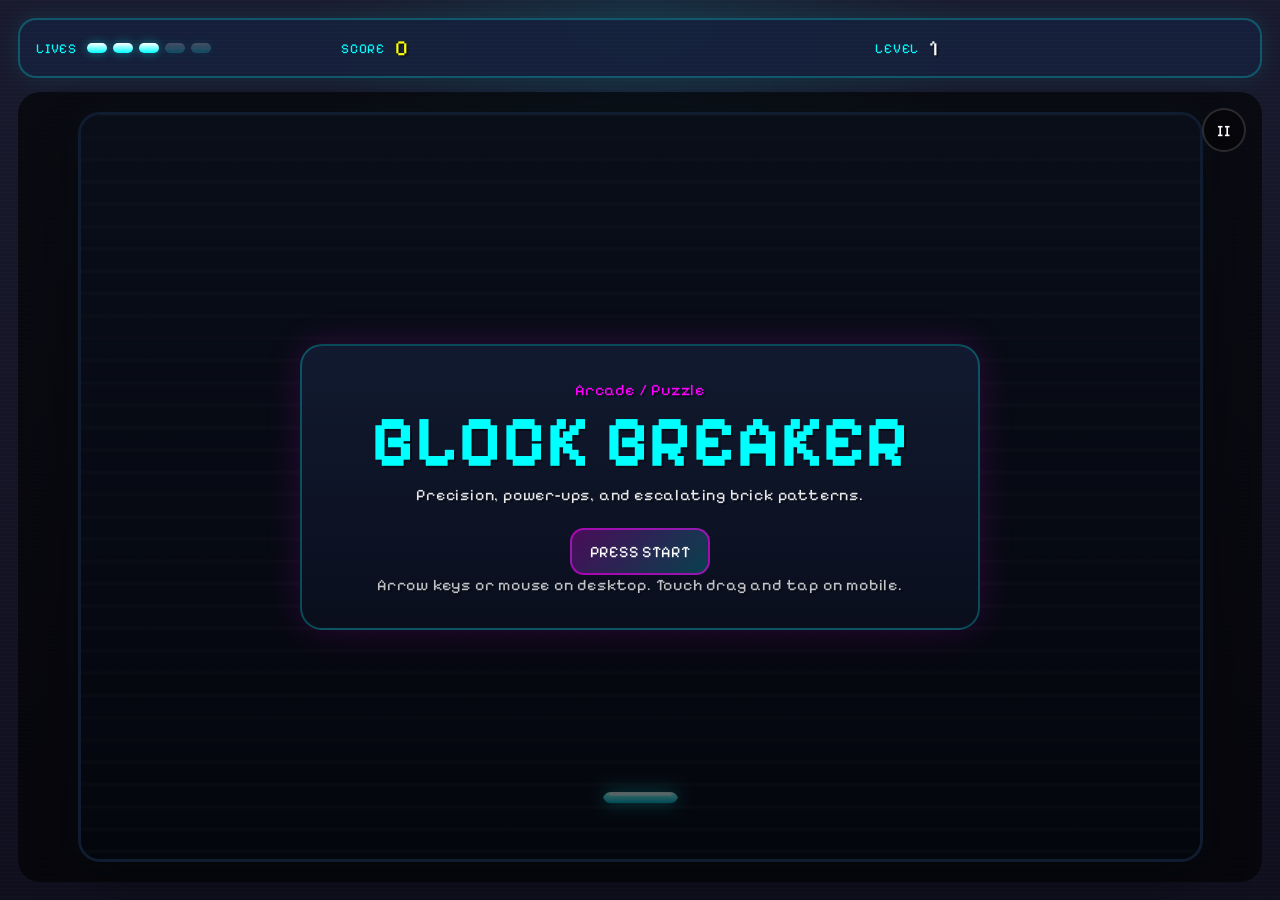
==== Breaker/index.html @ c7cd65aa "Finished exept pacman & kong" ====
<!DOCTYPE html>
<html lang="en">
<head>
  <meta charset="UTF-8">
  <meta name="viewport" content="width=device-width, initial-scale=1.0, viewport-fit=cover">
  <title>Block Breaker</title>
  <link rel="preconnect" href="https://fonts.googleapis.com">
  <link rel="preconnect" href="https://fonts.gstatic.com" crossorigin>
  <link href="https://fonts.googleapis.com/css2?family=Pixelify+Sans:wght@400..700&display=swap" rel="stylesheet">
  <link rel="stylesheet" href="styles.css">
</head>
<body>
  <div class="scanlines" aria-hidden="true"></div>
  <main class="app-shell">
    <header class="hud" id="hud">
      <div class="hud-block lives-block">
        <div class="hud-label">Lives</div>
        <div class="lives-icons" id="livesIcons"></div>
      </div>
      <div class="hud-block score-block">
        <div class="hud-label">Score</div>
        <div class="hud-value score-value" id="scoreValue">0</div>
      </div>
      <div class="hud-block level-block">
        <div class="hud-label">Level</div>
        <div class="hud-value" id="levelValue">1</div>
        <div class="power-badge hidden" id="powerBadge"></div>
      </div>
    </header>

    <section class="playframe">
      <canvas id="gameCanvas" width="1200" height="800" aria-label="Block Breaker game"></canvas>
      <button class="pause-button" id="pauseButton" type="button">II</button>
      <div class="touch-hint" id="touchHint">Drag to move · Tap to launch / fire</div>

      <div class="overlay title-overlay" id="titleOverlay">
        <div class="overlay-card">
          <p class="eyebrow">Arcade / Puzzle</p>
          <h1>Block Breaker</h1>
          <p class="subtitle">Precision, power-ups, and escalating brick patterns.</p>
          <button class="primary-button" id="startButton" type="button">Press Start</button>
          <p class="help-line">Arrow keys or mouse on desktop. Touch drag and tap on mobile.</p>
        </div>
      </div>

      <div class="overlay hidden" id="pauseOverlay">
        <div class="overlay-card small">
          <h2>Paused</h2>
          <div class="button-row">
            <button class="primary-button" id="resumeButton" type="button">Resume</button>
            <button class="ghost-button" id="restartButton" type="button">Restart</button>
            <button class="ghost-button" id="menuButton" type="button">Quit</button>
          </div>
        </div>
      </div>

      <div class="overlay hidden" id="bannerOverlay">
        <div class="overlay-card banner-card">
          <h2 id="bannerTitle">Level Clear</h2>
          <p class="banner-score" id="bannerScore">+0</p>
          <p id="bannerDetail">Next level loading...</p>
        </div>
      </div>

      <div class="overlay hidden" id="gameOverOverlay">
        <div class="overlay-card">
          <h2 class="danger">Game Over</h2>
          <p class="final-score-label">Final Score</p>
          <p class="final-score" id="finalScore">0</p>
          <div class="button-row">
            <button class="primary-button" id="playAgainButton" type="button">Play Again</button>
            <button class="ghost-button" id="mainMenuButton" type="button">Main Menu</button>
          </div>
        </div>
      </div>
    </section>
  </main>

  <script src="game.js"></script>
</body>
</html>
---- Breaker/styles.css ----
:root {
  --bg-deep: #1a1a2e;
  --bg-panel: rgba(22, 33, 62, 0.85);
  --bg-panel-solid: #16213e;
  --bg-shadow: #0f0f1e;
  --cyan: #00ffff;
  --magenta: #ff00ff;
  --yellow: #ffff00;
  --lime: #00ff00;
  --red: #ff0000;
  --white: #ffffff;
  --field-border: #284978;
}

* {
  box-sizing: border-box;
}

html,
body {
  margin: 0;
  min-height: 100%;
  background:
    radial-gradient(circle at top, rgba(0, 255, 255, 0.08), transparent 30%),
    linear-gradient(180deg, var(--bg-deep), var(--bg-shadow));
  color: var(--white);
  font-family: "Pixelify Sans", monospace;
  letter-spacing: 0.05em;
}

body {
  overflow: hidden;
}

.scanlines {
  position: fixed;
  inset: 0;
  pointer-events: none;
  opacity: 0.08;
  background-image: linear-gradient(to bottom, rgba(255, 255, 255, 0.2) 1px, transparent 1px);
  background-size: 100% 4px;
  animation: scan 8s linear infinite;
}

.app-shell {
  min-height: 100vh;
  display: grid;
  grid-template-rows: auto 1fr;
  padding: 18px;
  gap: 14px;
}

.hud {
  height: 60px;
  display: grid;
  grid-template-columns: repeat(4, minmax(0, 1fr));
  gap: 12px;
  padding: 10px 16px;
  background: var(--bg-panel);
  border: 2px solid rgba(0, 255, 255, 0.25);
  border-radius: 18px;
  box-shadow: 0 0 24px rgba(0, 255, 255, 0.1);
}

.hud-block {
  display: flex;
  align-items: center;
  gap: 10px;
  min-width: 0;
}

.hud-block.level-block {
  justify-content: flex-end;
}

.hud-label {
  color: var(--cyan);
  font-size: 0.85rem;
  text-transform: uppercase;
  flex: 0 0 auto;
}

.hud-value {
  font-size: 1.35rem;
  text-shadow: 2px 2px 0 rgba(0, 0, 0, 0.4);
}

.score-value {
  color: var(--yellow);
}

.accent-magenta {
  color: var(--magenta);
}

.lives-icons {
  display: flex;
  gap: 6px;
}

.life-icon {
  width: 20px;
  height: 10px;
  border-radius: 999px;
  background: linear-gradient(180deg, var(--white), var(--cyan));
  box-shadow: 0 0 10px rgba(0, 255, 255, 0.4);
}

.life-icon.empty {
  opacity: 0.2;
}

.power-badge {
  display: inline-flex;
  align-items: center;
  gap: 8px;
  margin-left: 12px;
  padding: 4px 10px;
  border-radius: 999px;
  background: rgba(255, 255, 255, 0.08);
  border: 1px solid rgba(255, 255, 255, 0.15);
  font-size: 0.8rem;
  color: var(--white);
}

.playframe {
  position: relative;
  min-height: 0;
  display: grid;
  place-items: center;
}

canvas {
  width: min(100%, calc((100vh - 150px) * 1.5));
  max-height: calc(100vh - 150px);
  aspect-ratio: 3 / 2;
  background:
    linear-gradient(180deg, rgba(0, 255, 255, 0.04), transparent 18%),
    linear-gradient(180deg, #18233f, #0b1023);
  border: 3px solid var(--field-border);
  border-radius: 22px;
  box-shadow:
    inset 0 0 50px rgba(0, 0, 0, 0.4),
    0 18px 50px rgba(0, 0, 0, 0.35),
    0 0 30px rgba(0, 255, 255, 0.08);
  touch-action: none;
}

.overlay {
  position: absolute;
  inset: 0;
  display: grid;
  place-items: center;
  background: rgba(0, 0, 0, 0.6);
  border-radius: 22px;
}

.overlay.hidden,
.power-badge.hidden,
.touch-hint.hidden {
  display: none;
}

.overlay-card {
  width: min(92%, 680px);
  padding: 34px 32px;
  text-align: center;
  background:
    linear-gradient(180deg, rgba(18, 27, 50, 0.96), rgba(10, 15, 30, 0.96));
  border: 2px solid rgba(0, 255, 255, 0.25);
  border-radius: 22px;
  box-shadow: 0 0 36px rgba(255, 0, 255, 0.15);
}

.overlay-card.small {
  width: min(92%, 520px);
}

.overlay-card h1,
.overlay-card h2,
.overlay-card p {
  margin: 0;
  text-shadow: 2px 2px 0 rgba(0, 0, 0, 0.4);
}

.overlay-card h1 {
  font-size: clamp(3rem, 8vw, 4.5rem);
  color: var(--cyan);
  text-transform: uppercase;
}

.overlay-card h2 {
  font-size: clamp(2rem, 6vw, 3rem);
  color: var(--cyan);
  text-transform: uppercase;
}

.overlay-card h2.danger {
  color: var(--red);
}

.eyebrow,
.help-line,
.subtitle,
.final-score-label {
  font-size: 1rem;
}

.eyebrow {
  color: var(--magenta);
  margin-bottom: 10px;
}

.subtitle {
  margin-top: 10px;
  opacity: 0.9;
}

.final-score-label {
  margin-top: 18px;
}

.final-score,
.banner-score {
  margin-top: 10px;
  font-size: clamp(2.4rem, 8vw, 4rem);
  color: var(--yellow);
}

.help-line {
  margin-top: 18px;
  opacity: 0.75;
}

.primary-button,
.ghost-button,
.pause-button {
  border: 2px solid transparent;
  font: inherit;
  letter-spacing: 0.05em;
  cursor: pointer;
  transition: transform 0.15s ease, box-shadow 0.15s ease, border-color 0.15s ease;
}

.primary-button,
.ghost-button {
  margin-top: 24px;
  padding: 12px 18px;
  border-radius: 14px;
  text-transform: uppercase;
}

.primary-button {
  color: var(--white);
  background: linear-gradient(135deg, rgba(255, 0, 255, 0.25), rgba(0, 255, 255, 0.2));
  border-color: rgba(255, 0, 255, 0.55);
}

.ghost-button {
  color: var(--white);
  background: rgba(255, 255, 255, 0.05);
  border-color: rgba(255, 255, 255, 0.18);
}

.primary-button:hover,
.ghost-button:hover,
.pause-button:hover {
  transform: translateY(-1px);
}

.button-row {
  display: flex;
  justify-content: center;
  gap: 12px;
  flex-wrap: wrap;
}

.pause-button {
  position: absolute;
  top: 16px;
  right: 16px;
  width: 44px;
  height: 44px;
  border-radius: 999px;
  color: var(--white);
  background: rgba(0, 0, 0, 0.4);
  border-color: rgba(255, 255, 255, 0.15);
  z-index: 3;
}

.touch-hint {
  position: absolute;
  left: 50%;
  bottom: 18px;
  transform: translateX(-50%);
  z-index: 3;
  font-size: 0.9rem;
  padding: 8px 12px;
  border-radius: 999px;
  background: rgba(0, 0, 0, 0.35);
  color: rgba(255, 255, 255, 0.9);
}

.banner-card {
  width: min(92%, 440px);
}

@keyframes scan {
  from {
    transform: translateY(0);
  }

  to {
    transform: translateY(16px);
  }
}

@media (max-width: 900px) {
  .app-shell {
    padding: 10px;
  }

  .hud {
    grid-template-columns: repeat(2, minmax(0, 1fr));
    height: auto;
  }

  canvas {
    width: 100%;
    max-height: calc(100vh - 200px);
  }
}

@media (max-width: 680px), (orientation: portrait) {
  body {
    overflow: auto;
  }

  .app-shell {
    grid-template-rows: 1fr auto;
    min-height: 100dvh;
    padding: 8px;
  }

  .playframe {
    order: 1;
  }

  .hud {
    order: 2;
    grid-template-columns: repeat(2, minmax(0, 1fr));
    padding: 10px 12px;
  }

  .hud-block {
    flex-wrap: wrap;
    gap: 6px;
  }

  .hud-block.level-block {
    justify-content: flex-start;
  }

  canvas {
    width: 100%;
    max-height: min(72dvh, 1000px);
  }

  .touch-hint {
    bottom: 12px;
    font-size: 0.75rem;
  }
}
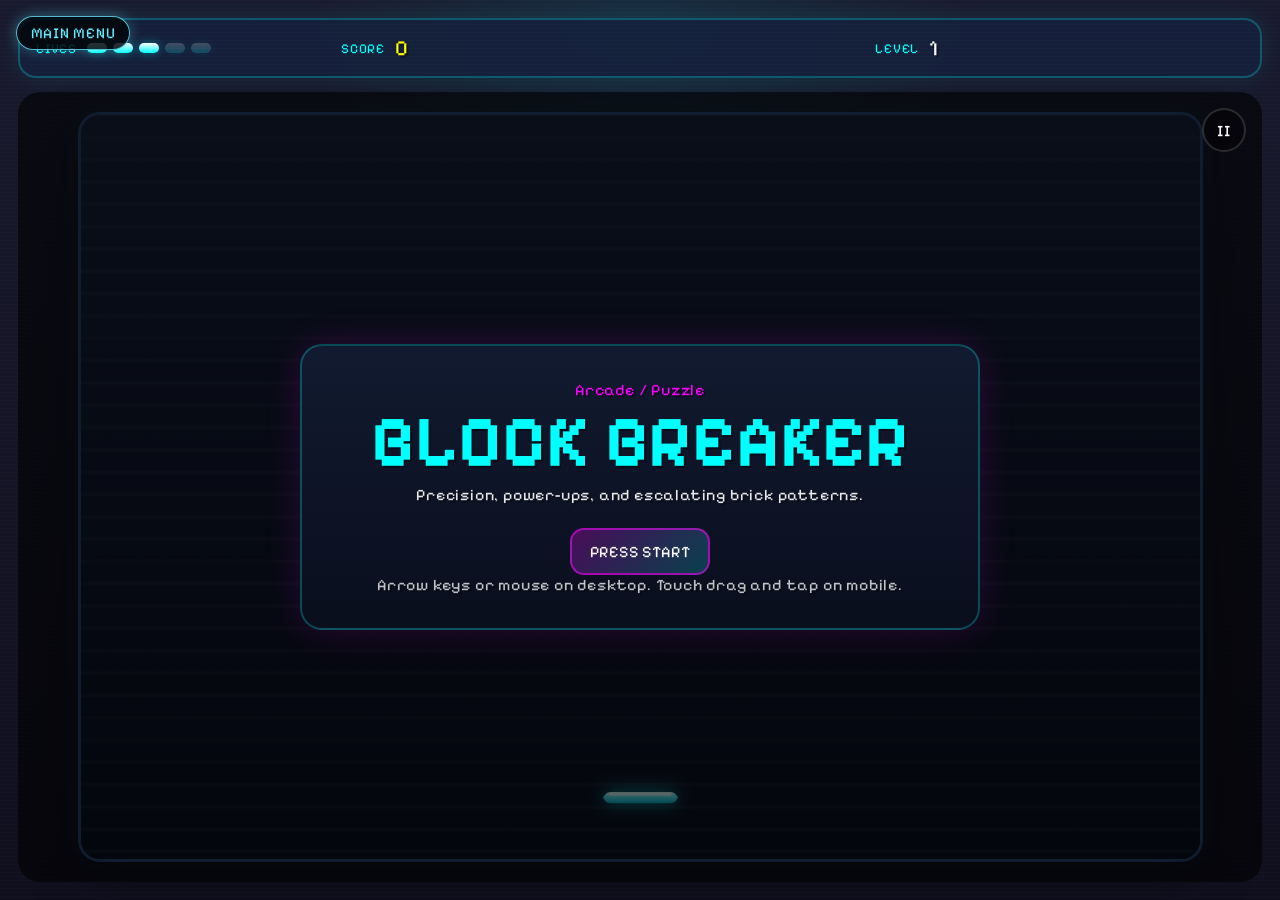
==== commit 2dae6065: "Add launcher high scores" ====
--- a/Breaker/index.html
+++ b/Breaker/index.html
@@ -10,6 +10,7 @@
   <link rel="stylesheet" href="styles.css">
 </head>
 <body>
+  <a class="main-menu-link" href="../index.html">Main Menu</a>
   <div class="scanlines" aria-hidden="true"></div>
   <main class="app-shell">
     <header class="hud" id="hud">
@@ -49,7 +50,7 @@
           <div class="button-row">
             <button class="primary-button" id="resumeButton" type="button">Resume</button>
             <button class="ghost-button" id="restartButton" type="button">Restart</button>
-            <button class="ghost-button" id="menuButton" type="button">Quit</button>
+            <button class="ghost-button" id="menuButton" type="button">Main Menu</button>
           </div>
         </div>
       </div>
@@ -76,6 +77,7 @@
     </section>
   </main>
 
+  <script src="../assets/js/high-scores.js"></script>
   <script src="game.js"></script>
 </body>
 </html>
--- a/Breaker/styles.css
+++ b/Breaker/styles.css
@@ -371,3 +371,27 @@
     font-size: 0.75rem;
   }
 }
+.main-menu-link {
+  position: fixed;
+  top: 1rem;
+  left: 1rem;
+  z-index: 1000;
+  border: 1px solid rgba(101, 234, 255, 0.8);
+  border-radius: 999px;
+  padding: 0.45rem 0.85rem;
+  color: #65eaff;
+  background: rgba(3, 7, 10, 0.84);
+  box-shadow: 0 0 14px rgba(101, 234, 255, 0.32);
+  font-family: "Pixelify Sans", monospace;
+  font-size: 0.95rem;
+  letter-spacing: 0.05em;
+  text-decoration: none;
+  text-transform: uppercase;
+}
+
+.main-menu-link:hover,
+.main-menu-link:focus-visible {
+  color: #050606;
+  background: #65eaff;
+  outline: none;
+}
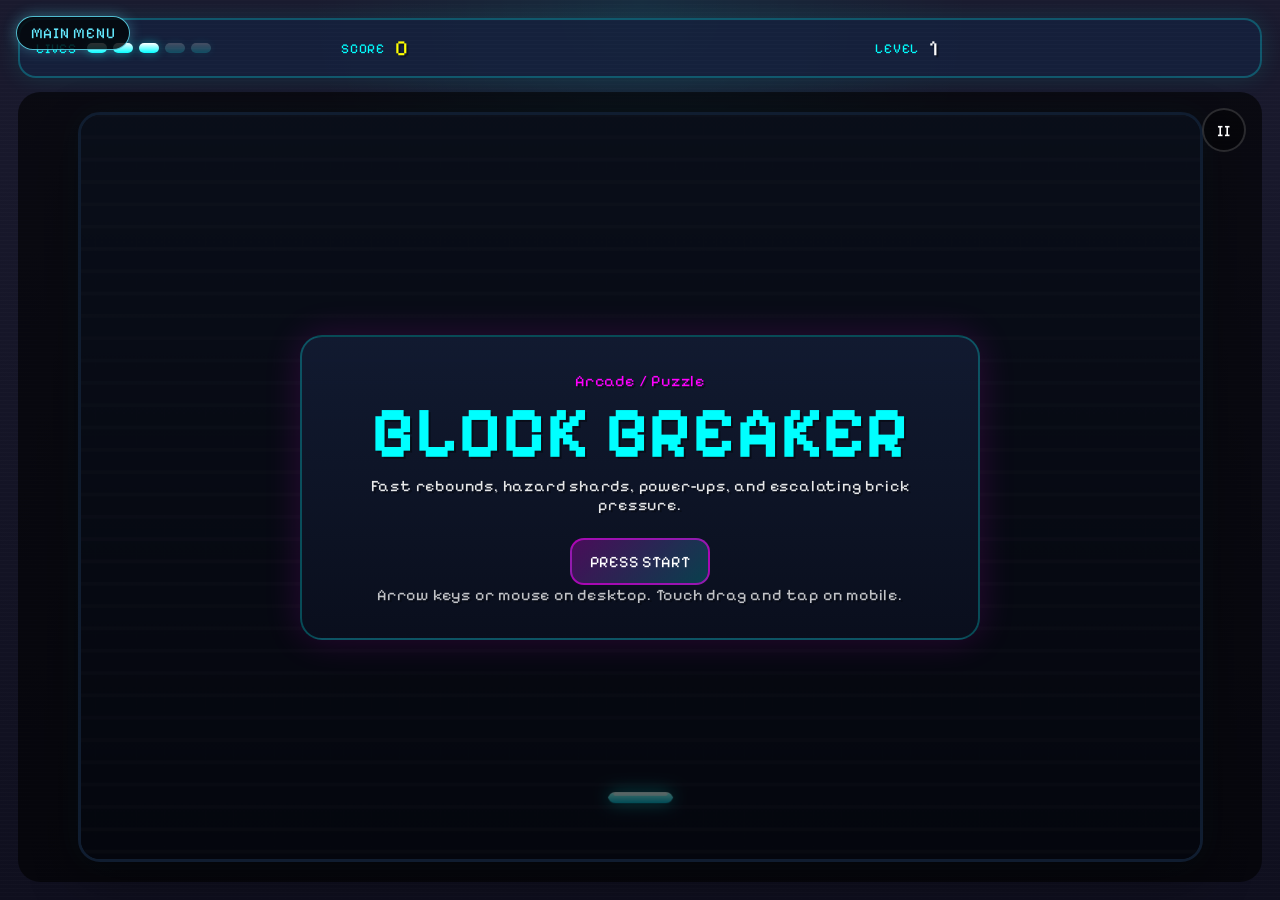
==== commit fcc26632: "Increase breaker difficulty" ====
--- a/Breaker/index.html
+++ b/Breaker/index.html
@@ -38,7 +38,7 @@
         <div class="overlay-card">
           <p class="eyebrow">Arcade / Puzzle</p>
           <h1>Block Breaker</h1>
-          <p class="subtitle">Precision, power-ups, and escalating brick patterns.</p>
+          <p class="subtitle">Fast rebounds, hazard shards, power-ups, and escalating brick pressure.</p>
           <button class="primary-button" id="startButton" type="button">Press Start</button>
           <p class="help-line">Arrow keys or mouse on desktop. Touch drag and tap on mobile.</p>
         </div>
